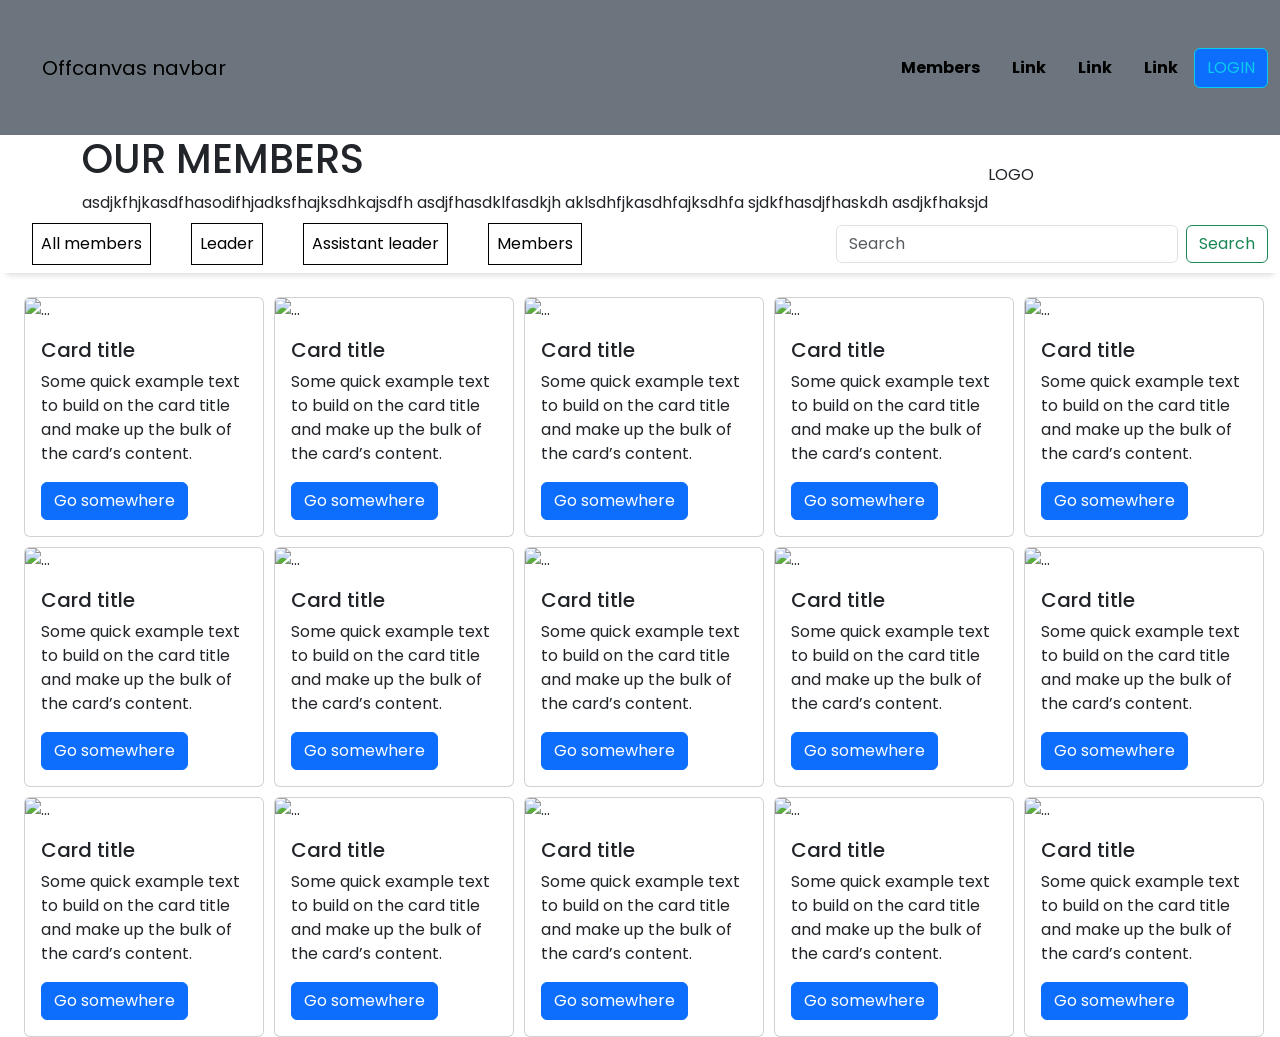
==== members.html @ ac340e98 "Update members.html" ====
<!DOCTYPE html>
<html lang="en">
<head>
    <link href="https://fonts.googleapis.com/css2?family=Poppins:wght@400;500;600;700&display=swap" rel="stylesheet">
    <meta charset="UTF-8">
    <link rel="stylesheet" href="index.css">
    <meta name="viewport" content="width=device-width, initial-scale=1.0">
    <link rel="stylesheet" href="	https://cdn.jsdelivr.net/npm/bootstrap@5.3.8/dist/css/bootstrap.min.css">
    <title>Document</title>
</head>
<body style="font-family :poppins;">
    <div class="header sticky-top"> 
    <nav style="height : 15vh !important;" class="navbar bg-secondary">
  <div class="container-fluid">
    <a style="margin-left:30px;" class="navbar-brand" href="index.html">Offcanvas navbar</a>

    <div class="navs">
          <ul class="nav fw-bold justify-content-center">
              <li class="nav-item">
                <a class="nav-link active" aria-current="page" href="C:\Users\viola\Documents\Bootstrap\members\members.html">Members</a>
              </li>
              <li class="nav-item">
                <a class="nav-link" href="#">Link</a>
              </li>
              <li class="nav-item">
                <a class="nav-link" href="#">Link</a>
              </li>
              <li class="nav-item">
                <a class="nav-link" href="#">Link</a>
              </li>
                <button type="button" class="btn btn-primary btn-outline-info" data-bs-toggle="modal" data-bs-target="#staticBackdrop">
                  LOGIN
                </button>
        </ul>
    </div>
    <button class="navbar-toggler" type="button" data-bs-toggle="offcanvas" data-bs-target="#offcanvasNavbar" aria-controls="offcanvasNavbar" aria-label="Toggle navigation">
      <span class="navbar-toggler-icon"></span>
    </button>
    <div class="offcanvas offcanvas-end" tabindex="-1" id="offcanvasNavbar" aria-labelledby="offcanvasNavbarLabel">
      <div class="offcanvas-header">
        <h5 class="offcanvas-title" id="offcanvasNavbarLabel">Offcanvas</h5>
        <button type="button" class="btn-close" data-bs-dismiss="offcanvas" aria-label="Close"></button>
      </div>
      <div class="offcanvas-body">
        <ul class="navbar-nav justify-content-end flex-grow-1 pe-3">
          <li class="nav-item">
            <a class="nav-link active" aria-current="page" href="#">Home</a>
          </li>
          <li class="nav-item">
            <a class="nav-link" href="#">Link</a>
          </li>
          <li class="nav-item dropdown">
            <a class="nav-link dropdown-toggle" href="#" role="button" data-bs-toggle="dropdown" aria-expanded="false">
              Dropdown
            </a>
            <ul class="dropdown-menu">
              <li><a class="dropdown-item" href="#">Action</a></li>
              <li><a class="dropdown-item" href="#">Another action</a></li>
              <li>
                <hr class="dropdown-divider">
              </li>
              <li><a class="dropdown-item" href="#">Something else here</a></li>
            </ul>
          </li>
        </ul>
        <form class="d-flex mt-3" role="search">
          <input class="form-control me-2" type="search" placeholder="Search" aria-label="Search"/>
          <button class="btn btn-outline-success" type="submit">Search</button>
        </form>
      </div>
    </div>
  </div>
</nav>
</div>
<!-- Modal -->
<div class="modal fade" id="staticBackdrop" data-bs-backdrop="static" data-bs-keyboard="false" tabindex="-1" aria-labelledby="staticBackdropLabel" aria-hidden="true">
  <div class="modal-dialog">
    <div class="modal-content">
      <div class="container">
        <h1 class="text-center p-5">LOGIN</h1>
      </div>
      <div class="modal-body">
             <div class="container g-5">
             <div class="form-floating mb-3">
              <input type="email" class="form-control" id="floatingInput" placeholder="name@example.com">
              <label for="floatingInput">Email address</label>
            </div>
                      <div class="form-floating">
              <input type="password" class="form-control" id="floatingPassword" placeholder="Password">
              <label for="floatingPassword">Password</label>
            </div>
        </div>
       
        
      </div>
      <div class="modal-footer">
        <button type="button" class="btn btn-secondary" data-bs-dismiss="modal">Cancel</button>

        <a href="frema.html">
          <button type="button" class="btn btn-primary">LOGIN</button>
        </a>
        
      </div>
    </div>
  </div>
</div>

<div class="container bg-white">
    <div class="d-flex">
        <div class="">
         <div class="member-title">
            <h1>OUR MEMBERS</h1>
         </div>
    <div class="title-description">
        asdjkfhjkasdfhasodifhjadksfhajksdhkajsdfh asdjfhasdklfasdkjh aklsdhfjkasdhfajksdhfa sjdkfhasdjfhaskdh asdjkfhaksjd
    </div>
    </div>
    <div class="company-logo d-flex align-items-center justify-content-center" style="width: auto;">
        <div class="">
            LOGO
        </div>
    </div>
    </div>
    
</div>
<nav class="navbar navbar-expand-lg sticky-top bg-white mb-4 bottom-shadow-minimal" style="top: 15vh;">
  <div class="container-fluid">
    <div class="collapse navbar-collapse" id="navbarSupportedContent">
      <ul class="navbar-nav me-auto mb-2 mb-lg-0">
        <li class="nav-item nav-link-margin">
          <a class="nav-link active member-a-style" aria-current="page" href="#">All members</a>
        </li>
        <li class="nav-item nav-link-margin">
          <a class="nav-link member-a-style" href="#">Leader</a>
        </li>
        <li class="nav-item nav-link-margin">
          <a class="nav-link member-a-style" href="#">Assistant leader</a>
        </li>
        <li class="nav-item nav-link-margin">
          <a class="nav-link member-a-style" href="">Members</a>
        </li>
      </ul>
      <form class="d-flex" role="search">
        <input class="form-control me-2" type="search" placeholder="Search" aria-label="Search"/>
        <button class="btn btn-outline-success" type="submit">Search</button>
      </form>
    </div>
  </div>
</nav>
<div class="container-fluid d-flex justify-content-center align-items-center" >
    <div class="container-fluid d-grid members-card">
    <div class="card" style="width: 15rem;">
        <img src="..." class="card-img-top" alt="...">
            <div class="card-body">
                <h5 class="card-title">Card title</h5>
                <p class="card-text">Some quick example text to build on the card title and make up the bulk of the card’s content.</p>
                <a href="#" class="btn btn-primary">Go somewhere</a>
            </div>
    </div><!--card1-->
    <div class="card" style="width: 15rem;">
        <img src="..." class="card-img-top" alt="...">
            <div class="card-body">
                <h5 class="card-title">Card title</h5>
                <p class="card-text">Some quick example text to build on the card title and make up the bulk of the card’s content.</p>
                <a href="#" class="btn btn-primary">Go somewhere</a>
            </div>
    </div><!--card2-->
    <div class="card" style="width: 15rem;">
        <img src="..." class="card-img-top" alt="...">
            <div class="card-body">
                <h5 class="card-title">Card title</h5>
                <p class="card-text">Some quick example text to build on the card title and make up the bulk of the card’s content.</p>
                <a href="#" class="btn btn-primary">Go somewhere</a>
            </div>
    </div><!--card3-->
    <div class="card" style="width: 15rem;">
        <img src="..." class="card-img-top" alt="...">
            <div class="card-body">
                <h5 class="card-title">Card title</h5>
                <p class="card-text">Some quick example text to build on the card title and make up the bulk of the card’s content.</p>
                <a href="#" class="btn btn-primary">Go somewhere</a>
            </div>
    </div><!--card4-->
    <div class="card" style="width: 15rem;">
        <img src="..." class="card-img-top" alt="...">
            <div class="card-body">
                <h5 class="card-title">Card title</h5>
                <p class="card-text">Some quick example text to build on the card title and make up the bulk of the card’s content.</p>
                <a href="#" class="btn btn-primary">Go somewhere</a>
            </div>
    </div><!--card5-->
    <div class="card" style="width: 15rem;">
        <img src="..." class="card-img-top" alt="...">
            <div class="card-body">
                <h5 class="card-title">Card title</h5>
                <p class="card-text">Some quick example text to build on the card title and make up the bulk of the card’s content.</p>
                <a href="#" class="btn btn-primary">Go somewhere</a>
            </div>
    </div><!--card-->
    <div class="card" style="width: 15rem;">
        <img src="..." class="card-img-top" alt="...">
            <div class="card-body">
                <h5 class="card-title">Card title</h5>
                <p class="card-text">Some quick example text to build on the card title and make up the bulk of the card’s content.</p>
                <a href="#" class="btn btn-primary">Go somewhere</a>
            </div>
    </div><!--card-->
    <div class="card" style="width: 15rem;">
        <img src="..." class="card-img-top" alt="...">
            <div class="card-body">
                <h5 class="card-title">Card title</h5>
                <p class="card-text">Some quick example text to build on the card title and make up the bulk of the card’s content.</p>
                <a href="#" class="btn btn-primary">Go somewhere</a>
            </div>
    </div><!--card-->
    <div class="card" style="width: 15rem;">
        <img src="..." class="card-img-top" alt="...">
            <div class="card-body">
                <h5 class="card-title">Card title</h5>
                <p class="card-text">Some quick example text to build on the card title and make up the bulk of the card’s content.</p>
                <a href="#" class="btn btn-primary">Go somewhere</a>
            </div>
    </div><!--card-->
    <div class="card" style="width: 15rem;">
        <img src="..." class="card-img-top" alt="...">
            <div class="card-body">
                <h5 class="card-title">Card title</h5>
                <p class="card-text">Some quick example text to build on the card title and make up the bulk of the card’s content.</p>
                <a href="#" class="btn btn-primary">Go somewhere</a>
            </div>
    </div><!--card-->
    <div class="card" style="width: 15rem;">
        <img src="..." class="card-img-top" alt="...">
            <div class="card-body">
                <h5 class="card-title">Card title</h5>
                <p class="card-text">Some quick example text to build on the card title and make up the bulk of the card’s content.</p>
                <a href="#" class="btn btn-primary">Go somewhere</a>
            </div>
    </div><!--card1-->
    <div class="card" style="width: 15rem;">
        <img src="..." class="card-img-top" alt="...">
            <div class="card-body">
                <h5 class="card-title">Card title</h5>
                <p class="card-text">Some quick example text to build on the card title and make up the bulk of the card’s content.</p>
                <a href="#" class="btn btn-primary">Go somewhere</a>
            </div>
    </div><!--card2-->
    <div class="card" style="width: 15rem;">
        <img src="..." class="card-img-top" alt="...">
            <div class="card-body">
                <h5 class="card-title">Card title</h5>
                <p class="card-text">Some quick example text to build on the card title and make up the bulk of the card’s content.</p>
                <a href="#" class="btn btn-primary">Go somewhere</a>
            </div>
    </div><!--card3-->
    <div class="card" style="width: 15rem;">
        <img src="..." class="card-img-top" alt="...">
            <div class="card-body">
                <h5 class="card-title">Card title</h5>
                <p class="card-text">Some quick example text to build on the card title and make up the bulk of the card’s content.</p>
                <a href="#" class="btn btn-primary">Go somewhere</a>
            </div>
    </div><!--card4-->
    <div class="card" style="width: 15rem;">
        <img src="..." class="card-img-top" alt="...">
            <div class="card-body">
                <h5 class="card-title">Card title</h5>
                <p class="card-text">Some quick example text to build on the card title and make up the bulk of the card’s content.</p>
                <a href="#" class="btn btn-primary">Go somewhere</a>
            </div>
    </div><!--card5-->
    </div>
</div>
</body>
<footer>
  
</footer>
<script src="https://cdn.jsdelivr.net/npm/bootstrap@5.3.8/dist/js/bootstrap.bundle.min.js"></script>
</html>
---- index.css ----
body{
    background-color: black;
}
h1{
    margin: 0;
    padding: 0;
}
.bottom-shadow-minimal {
  /* X-offset | Y-offset | Blur | Spread | Color */
  box-shadow: 0 8px 6px -6px rgba(0, 0, 0, 0.15);
}
.member-a-style{
    border: 1px solid black !important;
}
.whatreport{
    display: flex;
    align-items: center;
    justify-content: center;
    flex-direction: column;
}
.nav-link-margin{
    margin-left: 20px;
    margin-right: 20px;
}
.grid-template-4{
    grid-template-columns: repeat(4,auto);
    gap: 20px;
}
.nav-link{
    color: black !important;
}
.navbar-toggler{
    display: none;
}
.members-card{
    grid-template-columns: repeat(5,auto);
    gap: 10px;
}
@media(max-width:768px){
    .grid-template-4{
        grid-template-columns: repeat(2,auto);
    }
    .card-section{

    }
    .navbar-toggler{
        display: block;
    }
    .navs{
        display: none;
    }
}
@media(max-width:400px){
     .grid-template-4{
        grid-template-columns: repeat(1,auto);
    }
}
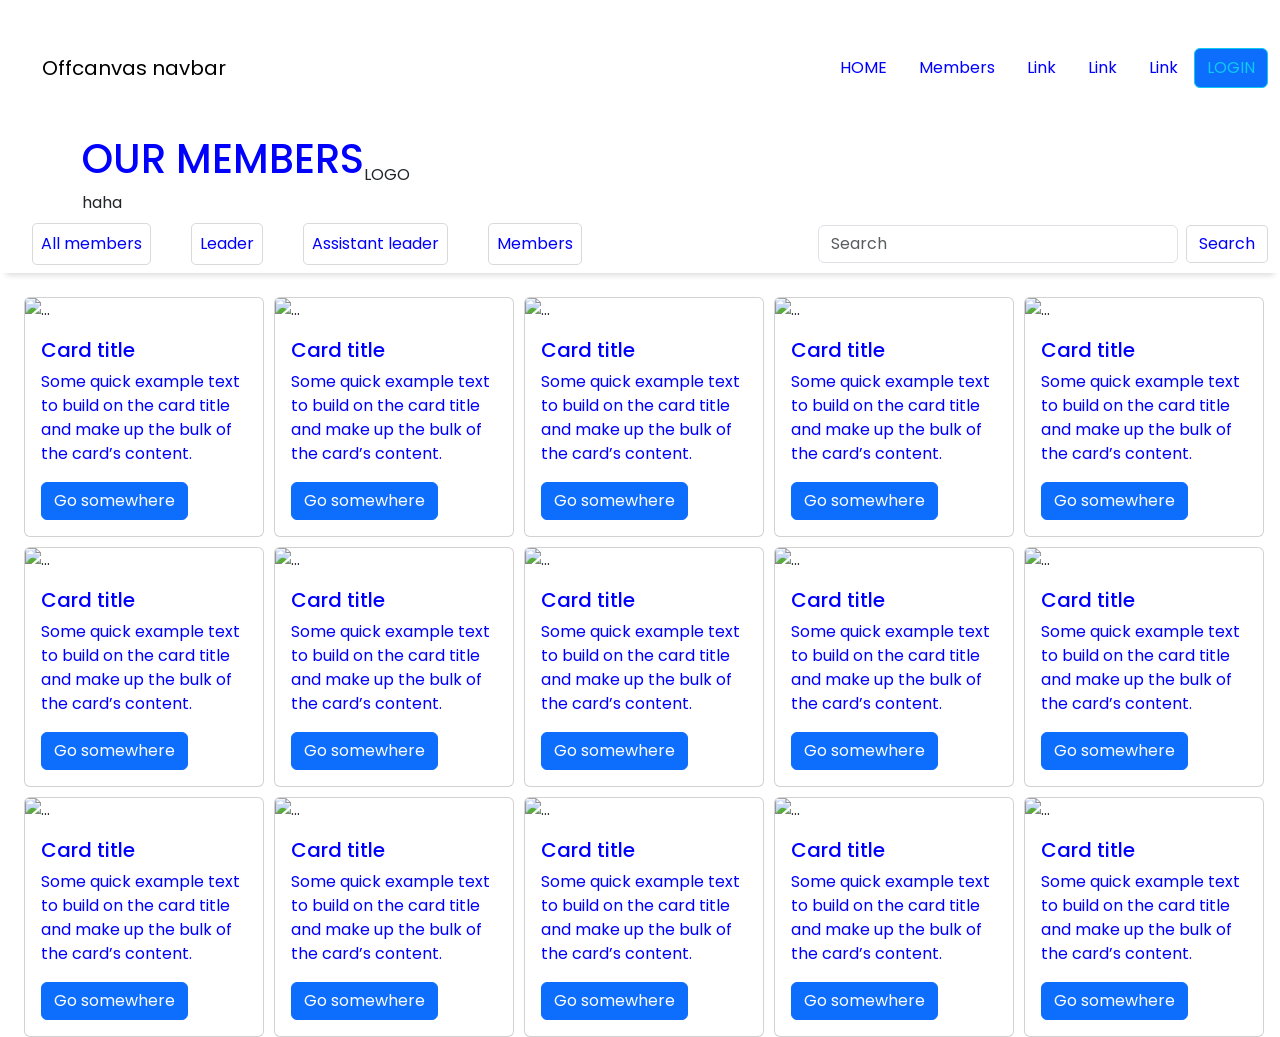
==== commit 2ea35ce1: "Add files via upload" ====
--- a/members.html
+++ b/members.html
@@ -10,12 +10,15 @@
 </head>
 <body style="font-family :poppins;">
     <div class="header sticky-top"> 
-    <nav style="height : 15vh !important;" class="navbar bg-secondary">
+    <nav style="height : 15vh !important;" class="navbar bg-white">
   <div class="container-fluid">
     <a style="margin-left:30px;" class="navbar-brand" href="index.html">Offcanvas navbar</a>
 
     <div class="navs">
-          <ul class="nav fw-bold justify-content-center">
+          <ul class="nav justify-content-center">
+            <li class="nav-item">
+                <a class="nav-link active-color" href="index.html">HOME</a>
+              </li>
               <li class="nav-item">
                 <a class="nav-link active" aria-current="page" href="C:\Users\viola\Documents\Bootstrap\members\members.html">Members</a>
               </li>
@@ -112,7 +115,7 @@
             <h1>OUR MEMBERS</h1>
          </div>
     <div class="title-description">
-        asdjkfhjkasdfhasodifhjadksfhajksdhkajsdfh asdjfhasdklfasdkjh aklsdhfjkasdhfajksdhfa sjdkfhasdjfhaskdh asdjkfhaksjd
+        haha
     </div>
     </div>
     <div class="company-logo d-flex align-items-center justify-content-center" style="width: auto;">
@@ -128,10 +131,10 @@
     <div class="collapse navbar-collapse" id="navbarSupportedContent">
       <ul class="navbar-nav me-auto mb-2 mb-lg-0">
         <li class="nav-item nav-link-margin">
-          <a class="nav-link active member-a-style" aria-current="page" href="#">All members</a>
-        </li>
-        <li class="nav-item nav-link-margin">
-          <a class="nav-link member-a-style" href="#">Leader</a>
+          <a class="nav-link active member-a-style activator" aria-current="page" href="#">All members</a>
+        </li>
+        <li class="nav-item nav-link-margin">
+          <a class="nav-link member-a-style activator" href="#">Leader</a>
         </li>
         <li class="nav-item nav-link-margin">
           <a class="nav-link member-a-style" href="#">Assistant leader</a>
@@ -142,7 +145,7 @@
       </ul>
       <form class="d-flex" role="search">
         <input class="form-control me-2" type="search" placeholder="Search" aria-label="Search"/>
-        <button class="btn btn-outline-success" type="submit">Search</button>
+        <button class="button-style" type="submit">Search</button>
       </form>
     </div>
   </div>
@@ -276,4 +279,4 @@
   
 </footer>
 <script src="https://cdn.jsdelivr.net/npm/bootstrap@5.3.8/dist/js/bootstrap.bundle.min.js"></script>
-</html>
+</html>
--- a/index.css
+++ b/index.css
@@ -5,12 +5,34 @@
     margin: 0;
     padding: 0;
 }
+.color-blue{
+    color:blue !important;
+}
+h1,p,h5{
+    color: blue !important;
+
+}
+.button-style{
+    width: 100px;
+    overflow: hidden;
+    border-radius: 5px;
+    color: blue ;
+    border: solid 1px rgba(0, 0, 0, 0.15) ;
+    background-color: white ;
+}
+.button-style:active{
+    border-radius: 5px;
+    color: white ;
+    border: 1px rgba(0, 0, 0, 0.15) ;
+    background-color: blue ;
+}
 .bottom-shadow-minimal {
   /* X-offset | Y-offset | Blur | Spread | Color */
   box-shadow: 0 8px 6px -6px rgba(0, 0, 0, 0.15);
 }
 .member-a-style{
-    border: 1px solid black !important;
+    border-radius: 5px;
+    border: 1px solid rgba(0, 0, 0, 0.15)!important;
 }
 .whatreport{
     display: flex;
@@ -27,7 +49,7 @@
     gap: 20px;
 }
 .nav-link{
-    color: black !important;
+    color: blue !important;
 }
 .navbar-toggler{
     display: none;
@@ -35,6 +57,10 @@
 .members-card{
     grid-template-columns: repeat(5,auto);
     gap: 10px;
+}
+.activator:active{
+    background-color: blue;
+    color: white;
 }
 @media(max-width:768px){
     .grid-template-4{
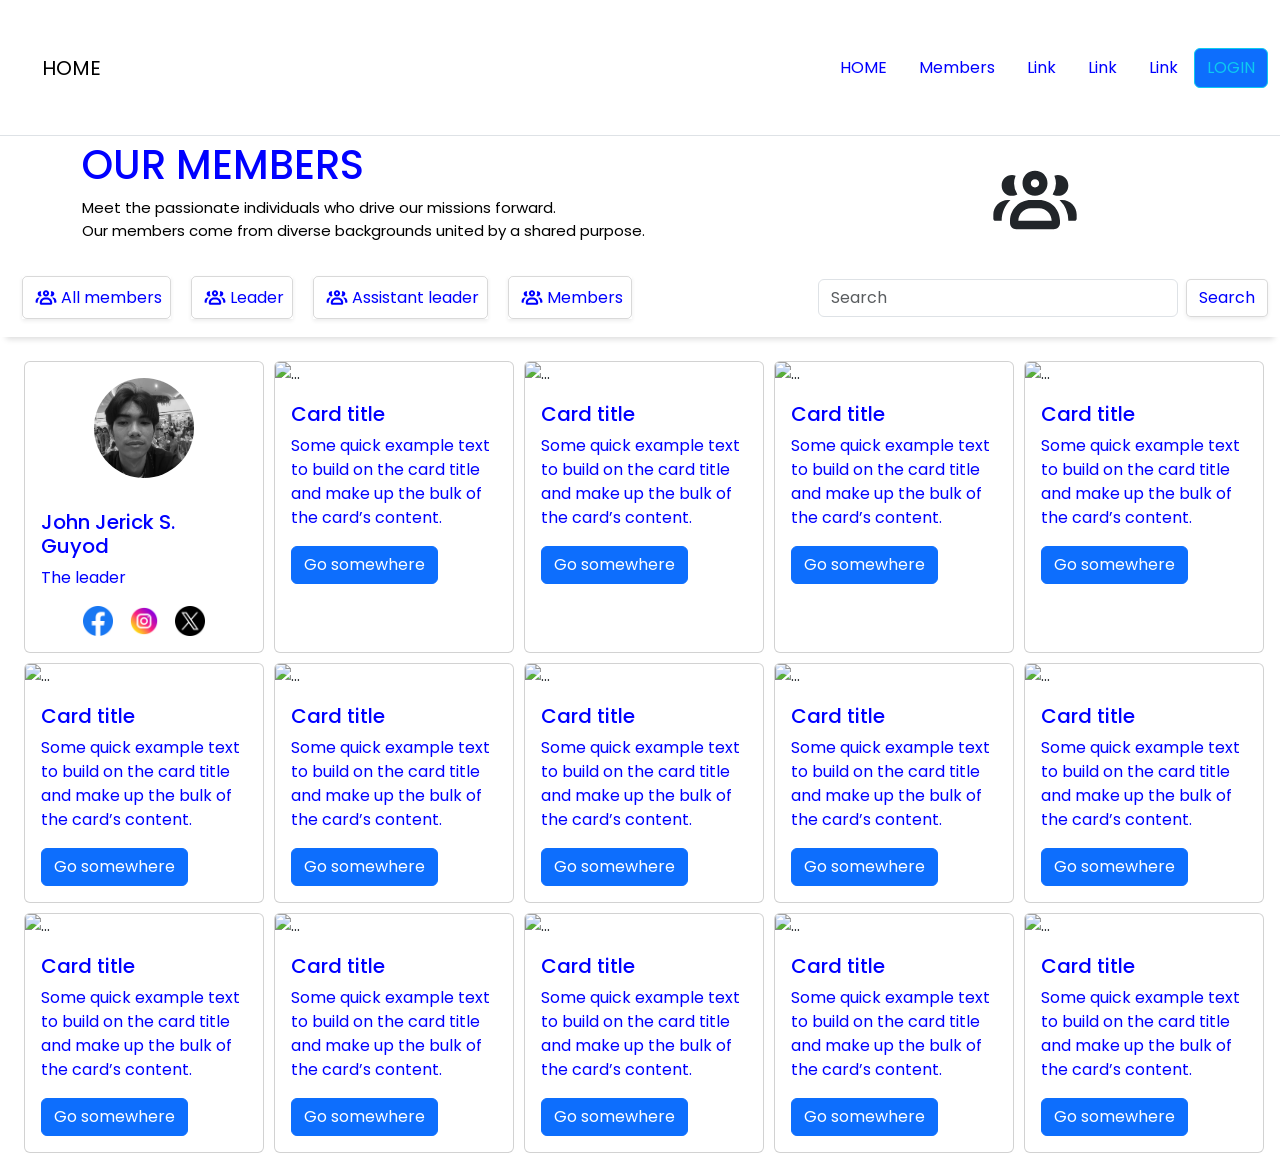
==== commit ffd53c56: "Add files via upload" ====
--- a/members.html
+++ b/members.html
@@ -9,11 +9,10 @@
     <title>Document</title>
 </head>
 <body style="font-family :poppins;">
-    <div class="header sticky-top"> 
+    <div class="header sticky-top border-bottom"> 
     <nav style="height : 15vh !important;" class="navbar bg-white">
   <div class="container-fluid">
-    <a style="margin-left:30px;" class="navbar-brand" href="index.html">Offcanvas navbar</a>
-
+    <a style="margin-left:30px;" class="navbar-brand" href="index.html">HOME</a>
     <div class="navs">
           <ul class="nav justify-content-center">
             <li class="nav-item">
@@ -109,18 +108,22 @@
 </div>
 
 <div class="container bg-white">
-    <div class="d-flex">
+    <div class="d-grid member-grid-logo-title">
         <div class="">
          <div class="member-title">
             <h1>OUR MEMBERS</h1>
          </div>
     <div class="title-description">
-        haha
+        <p style="color: black !important; font-size:15px; ">Meet the passionate individuals who drive our missions forward. <br>Our members come from diverse backgrounds united by a shared purpose.</p>
     </div>
     </div>
     <div class="company-logo d-flex align-items-center justify-content-center" style="width: auto;">
         <div class="">
-            LOGO
+            <svg  xmlns="http://www.w3.org/2000/svg" width="100" height="100"  
+                fill="currentColor" viewBox="0 0 24 24" >
+                <!--Boxicons v3.0.8 https://boxicons.com | License  https://docs.boxicons.com/free-->
+                <path d="M12 11c1.71 0 3-1.29 3-3s-1.29-3-3-3-3 1.29-3 3 1.29 3 3 3m0-4c.6 0 1 .4 1 1s-.4 1-1 1-1-.4-1-1 .4-1 1-1m1 5h-2c-2.76 0-5 2.24-5 5v.5c0 .83.67 1.5 1.5 1.5h9c.83 0 1.5-.67 1.5-1.5V17c0-2.76-2.24-5-5-5m-5 5c0-1.65 1.35-3 3-3h2c1.65 0 3 1.35 3 3zm-1.5-6c.47 0 .9-.12 1.27-.33a5.03 5.03 0 0 1-.42-4.52C7.09 6.06 6.8 6 6.5 6 5.06 6 4 7.06 4 8.5S5.06 11 6.5 11m-.39 1H5.5C3.57 12 2 13.57 2 15.5v1c0 .28.22.5.5.5H4c0-1.96.81-3.73 2.11-5m11.39-1c1.44 0 2.5-1.06 2.5-2.5S18.94 6 17.5 6c-.31 0-.59.06-.85.15a5.03 5.03 0 0 1-.42 4.52c.37.21.79.33 1.27.33m1 1h-.61A6.97 6.97 0 0 1 20 17h1.5c.28 0 .5-.22.5-.5v-1c0-1.93-1.57-3.5-3.5-3.5"></path>
+            </svg>
         </div>
     </div>
     </div>
@@ -130,34 +133,65 @@
   <div class="container-fluid">
     <div class="collapse navbar-collapse" id="navbarSupportedContent">
       <ul class="navbar-nav me-auto mb-2 mb-lg-0">
-        <li class="nav-item nav-link-margin">
-          <a class="nav-link active member-a-style activator" aria-current="page" href="#">All members</a>
+        <li class="nav-item nav-link-margin shadow-sm">
+          <a class="nav-link active member-a-style activator d-flex justify-content-center align-items-center" aria-current="page" href="#">
+            <svg  xmlns="http://www.w3.org/2000/svg" width="30" height="25"  
+                fill="currentColor" viewBox="0 0 24 24" >
+                <!--Boxicons v3.0.8 https://boxicons.com | License  https://docs.boxicons.com/free-->
+                <path d="M12 11c1.71 0 3-1.29 3-3s-1.29-3-3-3-3 1.29-3 3 1.29 3 3 3m0-4c.6 0 1 .4 1 1s-.4 1-1 1-1-.4-1-1 .4-1 1-1m1 5h-2c-2.76 0-5 2.24-5 5v.5c0 .83.67 1.5 1.5 1.5h9c.83 0 1.5-.67 1.5-1.5V17c0-2.76-2.24-5-5-5m-5 5c0-1.65 1.35-3 3-3h2c1.65 0 3 1.35 3 3zm-1.5-6c.47 0 .9-.12 1.27-.33a5.03 5.03 0 0 1-.42-4.52C7.09 6.06 6.8 6 6.5 6 5.06 6 4 7.06 4 8.5S5.06 11 6.5 11m-.39 1H5.5C3.57 12 2 13.57 2 15.5v1c0 .28.22.5.5.5H4c0-1.96.81-3.73 2.11-5m11.39-1c1.44 0 2.5-1.06 2.5-2.5S18.94 6 17.5 6c-.31 0-.59.06-.85.15a5.03 5.03 0 0 1-.42 4.52c.37.21.79.33 1.27.33m1 1h-.61A6.97 6.97 0 0 1 20 17h1.5c.28 0 .5-.22.5-.5v-1c0-1.93-1.57-3.5-3.5-3.5"></path>
+            </svg>All members</a>
         </li>
-        <li class="nav-item nav-link-margin">
-          <a class="nav-link member-a-style activator" href="#">Leader</a>
+        <li class="nav-item nav-link-margin shadow-sm ">
+          <a class="nav-link member-a-style activator d-flex justify-content-center align-items-center" href="#">
+            <svg  xmlns="http://www.w3.org/2000/svg" width="30" height="25"  
+                fill="currentColor" viewBox="0 0 24 24" >
+                <!--Boxicons v3.0.8 https://boxicons.com | License  https://docs.boxicons.com/free-->
+                <path d="M12 11c1.71 0 3-1.29 3-3s-1.29-3-3-3-3 1.29-3 3 1.29 3 3 3m0-4c.6 0 1 .4 1 1s-.4 1-1 1-1-.4-1-1 .4-1 1-1m1 5h-2c-2.76 0-5 2.24-5 5v.5c0 .83.67 1.5 1.5 1.5h9c.83 0 1.5-.67 1.5-1.5V17c0-2.76-2.24-5-5-5m-5 5c0-1.65 1.35-3 3-3h2c1.65 0 3 1.35 3 3zm-1.5-6c.47 0 .9-.12 1.27-.33a5.03 5.03 0 0 1-.42-4.52C7.09 6.06 6.8 6 6.5 6 5.06 6 4 7.06 4 8.5S5.06 11 6.5 11m-.39 1H5.5C3.57 12 2 13.57 2 15.5v1c0 .28.22.5.5.5H4c0-1.96.81-3.73 2.11-5m11.39-1c1.44 0 2.5-1.06 2.5-2.5S18.94 6 17.5 6c-.31 0-.59.06-.85.15a5.03 5.03 0 0 1-.42 4.52c.37.21.79.33 1.27.33m1 1h-.61A6.97 6.97 0 0 1 20 17h1.5c.28 0 .5-.22.5-.5v-1c0-1.93-1.57-3.5-3.5-3.5"></path>
+            </svg>Leader</a>
         </li>
-        <li class="nav-item nav-link-margin">
-          <a class="nav-link member-a-style" href="#">Assistant leader</a>
+        <li class="nav-item nav-link-margin shadow-sm">
+          <a class="nav-link member-a-style d-flex justify-content-center align-items-center" href="#">
+            <svg  xmlns="http://www.w3.org/2000/svg" width="30" height="25"  
+                fill="currentColor" viewBox="0 0 24 24" >
+                <!--Boxicons v3.0.8 https://boxicons.com | License  https://docs.boxicons.com/free-->
+                <path d="M12 11c1.71 0 3-1.29 3-3s-1.29-3-3-3-3 1.29-3 3 1.29 3 3 3m0-4c.6 0 1 .4 1 1s-.4 1-1 1-1-.4-1-1 .4-1 1-1m1 5h-2c-2.76 0-5 2.24-5 5v.5c0 .83.67 1.5 1.5 1.5h9c.83 0 1.5-.67 1.5-1.5V17c0-2.76-2.24-5-5-5m-5 5c0-1.65 1.35-3 3-3h2c1.65 0 3 1.35 3 3zm-1.5-6c.47 0 .9-.12 1.27-.33a5.03 5.03 0 0 1-.42-4.52C7.09 6.06 6.8 6 6.5 6 5.06 6 4 7.06 4 8.5S5.06 11 6.5 11m-.39 1H5.5C3.57 12 2 13.57 2 15.5v1c0 .28.22.5.5.5H4c0-1.96.81-3.73 2.11-5m11.39-1c1.44 0 2.5-1.06 2.5-2.5S18.94 6 17.5 6c-.31 0-.59.06-.85.15a5.03 5.03 0 0 1-.42 4.52c.37.21.79.33 1.27.33m1 1h-.61A6.97 6.97 0 0 1 20 17h1.5c.28 0 .5-.22.5-.5v-1c0-1.93-1.57-3.5-3.5-3.5"></path>
+            </svg>Assistant leader</a>
         </li>
-        <li class="nav-item nav-link-margin">
-          <a class="nav-link member-a-style" href="">Members</a>
+        <li class="nav-item nav-link-margin shadow-sm">
+          <a class="nav-link member-a-style d-flex justify-content-center align-items-center" href="">
+            <svg  xmlns="http://www.w3.org/2000/svg" width="30" height="25"  
+                fill="currentColor" viewBox="0 0 24 24" >
+                <!--Boxicons v3.0.8 https://boxicons.com | License  https://docs.boxicons.com/free-->
+                <path d="M12 11c1.71 0 3-1.29 3-3s-1.29-3-3-3-3 1.29-3 3 1.29 3 3 3m0-4c.6 0 1 .4 1 1s-.4 1-1 1-1-.4-1-1 .4-1 1-1m1 5h-2c-2.76 0-5 2.24-5 5v.5c0 .83.67 1.5 1.5 1.5h9c.83 0 1.5-.67 1.5-1.5V17c0-2.76-2.24-5-5-5m-5 5c0-1.65 1.35-3 3-3h2c1.65 0 3 1.35 3 3zm-1.5-6c.47 0 .9-.12 1.27-.33a5.03 5.03 0 0 1-.42-4.52C7.09 6.06 6.8 6 6.5 6 5.06 6 4 7.06 4 8.5S5.06 11 6.5 11m-.39 1H5.5C3.57 12 2 13.57 2 15.5v1c0 .28.22.5.5.5H4c0-1.96.81-3.73 2.11-5m11.39-1c1.44 0 2.5-1.06 2.5-2.5S18.94 6 17.5 6c-.31 0-.59.06-.85.15a5.03 5.03 0 0 1-.42 4.52c.37.21.79.33 1.27.33m1 1h-.61A6.97 6.97 0 0 1 20 17h1.5c.28 0 .5-.22.5-.5v-1c0-1.93-1.57-3.5-3.5-3.5"></path>
+            </svg>Members</a>
         </li>
       </ul>
       <form class="d-flex" role="search">
         <input class="form-control me-2" type="search" placeholder="Search" aria-label="Search"/>
-        <button class="button-style" type="submit">Search</button>
+        <button class="button-style shadow-sm" type="submit">Search</button>
       </form>
     </div>
   </div>
 </nav>
 <div class="container-fluid d-flex justify-content-center align-items-center" >
     <div class="container-fluid d-grid members-card">
-    <div class="card" style="width: 15rem;">
-        <img src="..." class="card-img-top" alt="...">
-            <div class="card-body">
-                <h5 class="card-title">Card title</h5>
-                <p class="card-text">Some quick example text to build on the card title and make up the bulk of the card’s content.</p>
-                <a href="#" class="btn btn-primary">Go somewhere</a>
+    <div class="card d-flex justify-content-center align-items-center" style="width: 15rem;">
+        <img src="testpic1.jpg" class="rounded-circle m-3" alt="img" height="100" width="100">
+            <div class="card-body">
+                <h5 class="card-title">John Jerick S. Guyod</h5>
+                <p class="card-text">The leader</p>
+                <div class="container d-flex justify-content-center align-items gap-3">
+                  <a href="">
+                    <img src="facebook.png" alt="" width="30" height="30">
+                  </a>
+                  <a href="">
+                    <img src="instagram.png" alt=""width="30" height="30">
+                  </a>
+                  <a href="">
+                    <img src="twitter.png" alt=""width="30" height="30" >
+                  </a>
+                  
+                </div>
             </div>
     </div><!--card1-->
     <div class="card" style="width: 15rem;">
--- a/index.css
+++ b/index.css
@@ -1,16 +1,19 @@
 body{
     background-color: black;
 }
-h1{
+h1,h2,h3,h4,h5{
     margin: 0;
     padding: 0;
 }
 .color-blue{
     color:blue !important;
 }
+.header{
+    margin-bottom:5px;
+    b
+}
 h1,p,h5{
-    color: blue !important;
-
+    color:blue !important;
 }
 .button-style{
     width: 100px;
@@ -41,12 +44,14 @@
     flex-direction: column;
 }
 .nav-link-margin{
-    margin-left: 20px;
-    margin-right: 20px;
+    margin: 10px;
 }
 .grid-template-4{
     grid-template-columns: repeat(4,auto);
     gap: 20px;
+}
+.member-grid-logo-title{
+    grid-template-columns: repeat(2,auto);
 }
 .nav-link{
     color: blue !important;
@@ -62,12 +67,15 @@
     background-color: blue;
     color: white;
 }
+.home-report-grid{
+    grid-template-columns: repeat(3,auto);
+}
 @media(max-width:768px){
+    .home-report-grid{
+    grid-template-columns: repeat(1,auto);
+}
     .grid-template-4{
-        grid-template-columns: repeat(2,auto);
-    }
-    .card-section{
-
+        grid-template-columns: repeat(1,auto);
     }
     .navbar-toggler{
         display: block;
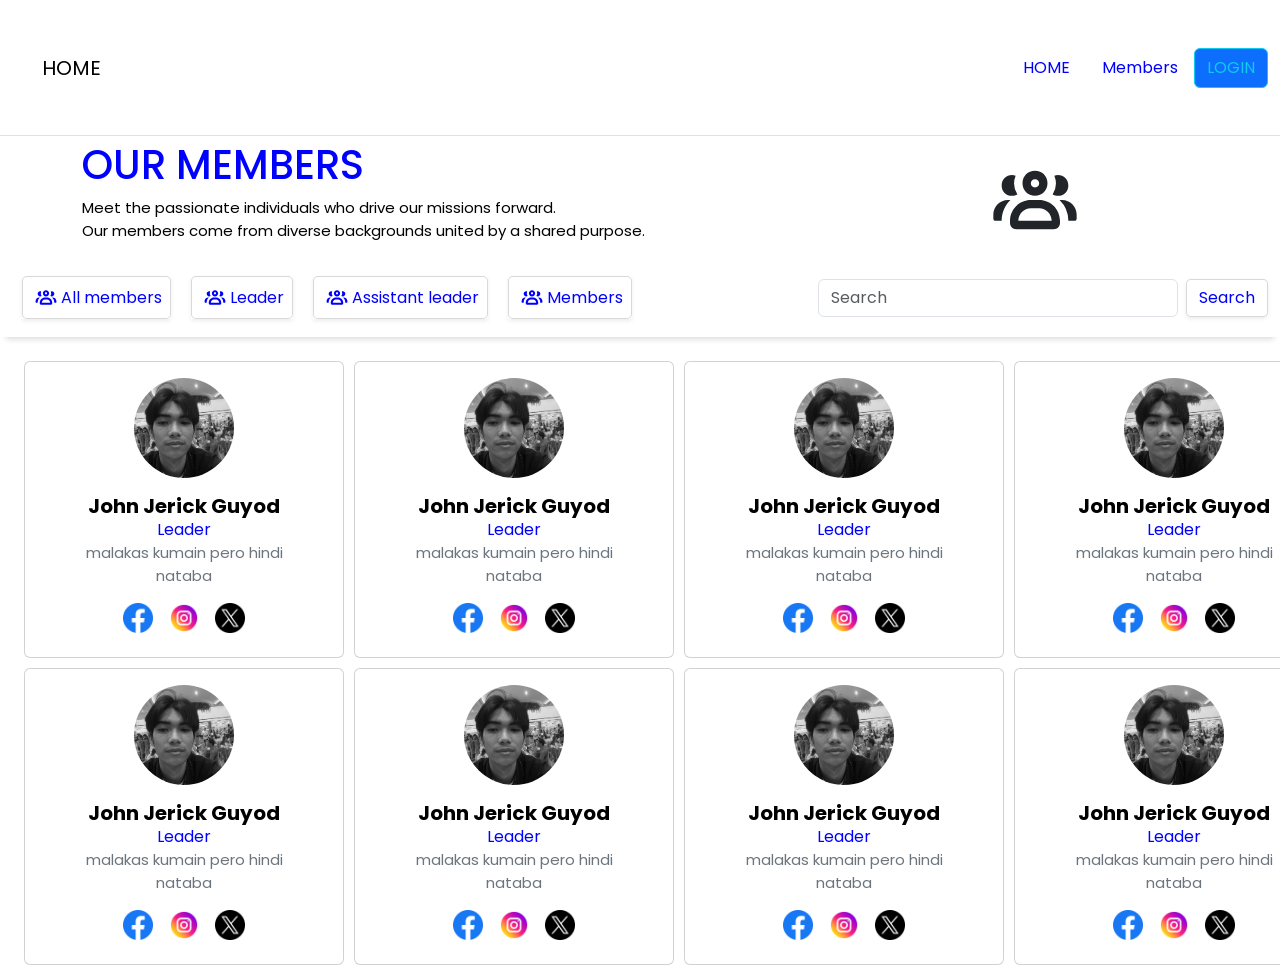
==== commit 747bbeee: "Add files via upload" ====
--- a/members.html
+++ b/members.html
@@ -19,37 +19,28 @@
                 <a class="nav-link active-color" href="index.html">HOME</a>
               </li>
               <li class="nav-item">
-                <a class="nav-link active" aria-current="page" href="C:\Users\viola\Documents\Bootstrap\members\members.html">Members</a>
-              </li>
-              <li class="nav-item">
-                <a class="nav-link" href="#">Link</a>
-              </li>
-              <li class="nav-item">
-                <a class="nav-link" href="#">Link</a>
-              </li>
-              <li class="nav-item">
-                <a class="nav-link" href="#">Link</a>
+                <a class="nav-link active" aria-current="page" href="members.html">Members</a>
               </li>
                 <button type="button" class="btn btn-primary btn-outline-info" data-bs-toggle="modal" data-bs-target="#staticBackdrop">
                   LOGIN
                 </button>
         </ul>
     </div>
-    <button class="navbar-toggler" type="button" data-bs-toggle="offcanvas" data-bs-target="#offcanvasNavbar" aria-controls="offcanvasNavbar" aria-label="Toggle navigation">
+    <button class="navbar-toggler navbar-toggler-header" type="button" data-bs-toggle="offcanvas" data-bs-target="#offcanvasNavbar" aria-controls="offcanvasNavbar" aria-label="Toggle navigation">
       <span class="navbar-toggler-icon"></span>
     </button>
-    <div class="offcanvas offcanvas-end" tabindex="-1" id="offcanvasNavbar" aria-labelledby="offcanvasNavbarLabel">
+    <div class="offcanvas offcanvas-end" tabindex="-1" id="offcanvasNavbar" aria-labelledby="offcanvasNavbarLabel" style="z-index: 2001;">
       <div class="offcanvas-header">
-        <h5 class="offcanvas-title" id="offcanvasNavbarLabel">Offcanvas</h5>
+        <h5 class="offcanvas-title" id="offcanvasNavbarLabel">MENU</h5>
         <button type="button" class="btn-close" data-bs-dismiss="offcanvas" aria-label="Close"></button>
       </div>
       <div class="offcanvas-body">
         <ul class="navbar-nav justify-content-end flex-grow-1 pe-3">
           <li class="nav-item">
-            <a class="nav-link active" aria-current="page" href="#">Home</a>
+            <a class="nav-link active" aria-current="page" href="index.html">Home</a>
           </li>
           <li class="nav-item">
-            <a class="nav-link" href="#">Link</a>
+            <a class="nav-link" href="members.html">Members</a>
           </li>
           <li class="nav-item dropdown">
             <a class="nav-link dropdown-toggle" href="#" role="button" data-bs-toggle="dropdown" aria-expanded="false">
@@ -129,9 +120,9 @@
     </div>
     
 </div>
-<nav class="navbar navbar-expand-lg sticky-top bg-white mb-4 bottom-shadow-minimal" style="top: 15vh;">
+<nav class="navbar navbar-expand-lg sticky-top bg-white mb-4 bottom-shadow-minimal" style="top: 15vh; z-index: 100 !important;">
   <div class="container-fluid">
-    <div class="collapse navbar-collapse" id="navbarSupportedContent">
+    <div class="navbar-collapse">
       <ul class="navbar-nav me-auto mb-2 mb-lg-0">
         <li class="nav-item nav-link-margin shadow-sm">
           <a class="nav-link active member-a-style activator d-flex justify-content-center align-items-center" aria-current="page" href="#">
@@ -150,7 +141,7 @@
             </svg>Leader</a>
         </li>
         <li class="nav-item nav-link-margin shadow-sm">
-          <a class="nav-link member-a-style d-flex justify-content-center align-items-center" href="#">
+          <a class="nav-link member-a-style d-flex justify-content-center align-items-center activator" href="#">
             <svg  xmlns="http://www.w3.org/2000/svg" width="30" height="25"  
                 fill="currentColor" viewBox="0 0 24 24" >
                 <!--Boxicons v3.0.8 https://boxicons.com | License  https://docs.boxicons.com/free-->
@@ -158,7 +149,7 @@
             </svg>Assistant leader</a>
         </li>
         <li class="nav-item nav-link-margin shadow-sm">
-          <a class="nav-link member-a-style d-flex justify-content-center align-items-center" href="">
+          <a class="activator nav-link member-a-style d-flex justify-content-center align-items-center" href="">
             <svg  xmlns="http://www.w3.org/2000/svg" width="30" height="25"  
                 fill="currentColor" viewBox="0 0 24 24" >
                 <!--Boxicons v3.0.8 https://boxicons.com | License  https://docs.boxicons.com/free-->
@@ -175,137 +166,175 @@
 </nav>
 <div class="container-fluid d-flex justify-content-center align-items-center" >
     <div class="container-fluid d-grid members-card">
-    <div class="card d-flex justify-content-center align-items-center" style="width: 15rem;">
-        <img src="testpic1.jpg" class="rounded-circle m-3" alt="img" height="100" width="100">
-            <div class="card-body">
-                <h5 class="card-title">John Jerick S. Guyod</h5>
-                <p class="card-text">The leader</p>
-                <div class="container d-flex justify-content-center align-items gap-3">
-                  <a href="">
-                    <img src="facebook.png" alt="" width="30" height="30">
-                  </a>
-                  <a href="">
-                    <img src="instagram.png" alt=""width="30" height="30">
-                  </a>
-                  <a href="">
-                    <img src="twitter.png" alt=""width="30" height="30" >
-                  </a>
-                  
-                </div>
-            </div>
-    </div><!--card1-->
-    <div class="card" style="width: 15rem;">
-        <img src="..." class="card-img-top" alt="...">
-            <div class="card-body">
-                <h5 class="card-title">Card title</h5>
-                <p class="card-text">Some quick example text to build on the card title and make up the bulk of the card’s content.</p>
-                <a href="#" class="btn btn-primary">Go somewhere</a>
-            </div>
-    </div><!--card2-->
-    <div class="card" style="width: 15rem;">
-        <img src="..." class="card-img-top" alt="...">
-            <div class="card-body">
-                <h5 class="card-title">Card title</h5>
-                <p class="card-text">Some quick example text to build on the card title and make up the bulk of the card’s content.</p>
-                <a href="#" class="btn btn-primary">Go somewhere</a>
-            </div>
-    </div><!--card3-->
-    <div class="card" style="width: 15rem;">
-        <img src="..." class="card-img-top" alt="...">
-            <div class="card-body">
-                <h5 class="card-title">Card title</h5>
-                <p class="card-text">Some quick example text to build on the card title and make up the bulk of the card’s content.</p>
-                <a href="#" class="btn btn-primary">Go somewhere</a>
-            </div>
-    </div><!--card4-->
-    <div class="card" style="width: 15rem;">
-        <img src="..." class="card-img-top" alt="...">
-            <div class="card-body">
-                <h5 class="card-title">Card title</h5>
-                <p class="card-text">Some quick example text to build on the card title and make up the bulk of the card’s content.</p>
-                <a href="#" class="btn btn-primary">Go somewhere</a>
-            </div>
-    </div><!--card5-->
-    <div class="card" style="width: 15rem;">
-        <img src="..." class="card-img-top" alt="...">
-            <div class="card-body">
-                <h5 class="card-title">Card title</h5>
-                <p class="card-text">Some quick example text to build on the card title and make up the bulk of the card’s content.</p>
-                <a href="#" class="btn btn-primary">Go somewhere</a>
-            </div>
-    </div><!--card-->
-    <div class="card" style="width: 15rem;">
-        <img src="..." class="card-img-top" alt="...">
-            <div class="card-body">
-                <h5 class="card-title">Card title</h5>
-                <p class="card-text">Some quick example text to build on the card title and make up the bulk of the card’s content.</p>
-                <a href="#" class="btn btn-primary">Go somewhere</a>
-            </div>
-    </div><!--card-->
-    <div class="card" style="width: 15rem;">
-        <img src="..." class="card-img-top" alt="...">
-            <div class="card-body">
-                <h5 class="card-title">Card title</h5>
-                <p class="card-text">Some quick example text to build on the card title and make up the bulk of the card’s content.</p>
-                <a href="#" class="btn btn-primary">Go somewhere</a>
-            </div>
-    </div><!--card-->
-    <div class="card" style="width: 15rem;">
-        <img src="..." class="card-img-top" alt="...">
-            <div class="card-body">
-                <h5 class="card-title">Card title</h5>
-                <p class="card-text">Some quick example text to build on the card title and make up the bulk of the card’s content.</p>
-                <a href="#" class="btn btn-primary">Go somewhere</a>
-            </div>
-    </div><!--card-->
-    <div class="card" style="width: 15rem;">
-        <img src="..." class="card-img-top" alt="...">
-            <div class="card-body">
-                <h5 class="card-title">Card title</h5>
-                <p class="card-text">Some quick example text to build on the card title and make up the bulk of the card’s content.</p>
-                <a href="#" class="btn btn-primary">Go somewhere</a>
-            </div>
-    </div><!--card-->
-    <div class="card" style="width: 15rem;">
-        <img src="..." class="card-img-top" alt="...">
-            <div class="card-body">
-                <h5 class="card-title">Card title</h5>
-                <p class="card-text">Some quick example text to build on the card title and make up the bulk of the card’s content.</p>
-                <a href="#" class="btn btn-primary">Go somewhere</a>
-            </div>
-    </div><!--card1-->
-    <div class="card" style="width: 15rem;">
-        <img src="..." class="card-img-top" alt="...">
-            <div class="card-body">
-                <h5 class="card-title">Card title</h5>
-                <p class="card-text">Some quick example text to build on the card title and make up the bulk of the card’s content.</p>
-                <a href="#" class="btn btn-primary">Go somewhere</a>
-            </div>
-    </div><!--card2-->
-    <div class="card" style="width: 15rem;">
-        <img src="..." class="card-img-top" alt="...">
-            <div class="card-body">
-                <h5 class="card-title">Card title</h5>
-                <p class="card-text">Some quick example text to build on the card title and make up the bulk of the card’s content.</p>
-                <a href="#" class="btn btn-primary">Go somewhere</a>
-            </div>
-    </div><!--card3-->
-    <div class="card" style="width: 15rem;">
-        <img src="..." class="card-img-top" alt="...">
-            <div class="card-body">
-                <h5 class="card-title">Card title</h5>
-                <p class="card-text">Some quick example text to build on the card title and make up the bulk of the card’s content.</p>
-                <a href="#" class="btn btn-primary">Go somewhere</a>
-            </div>
-    </div><!--card4-->
-    <div class="card" style="width: 15rem;">
-        <img src="..." class="card-img-top" alt="...">
-            <div class="card-body">
-                <h5 class="card-title">Card title</h5>
-                <p class="card-text">Some quick example text to build on the card title and make up the bulk of the card’s content.</p>
-                <a href="#" class="btn btn-primary">Go somewhere</a>
-            </div>
-    </div><!--card5-->
+    <div class="card d-flex justify-content-center align-items-center" style="width:20rem;">
+        <img src="testpic1.jpg" class="rounded-circle m-3" alt="img" height="100" width="100">
+            <div class="card-body m-0 p-0">
+                <h5 class="card-title text-center fw-bold text-black m-0">John Jerick Guyod</h5>
+                <p class="card-text text-center m-0">Leader</p>
+                <p class=" text-secondary text-center" style="font-size:15px;">malakas kumain pero hindi <br> nataba</p>
+                <div class="container d-flex justify-content-center align-items gap-3 mb-4">
+                
+                  <a href="">
+                    <img src="facebook.png" alt="" width="30" height="30">
+                  </a>
+                  <a href="">
+                    <img src="instagram.png" alt=""width="30" height="30">
+                  </a>
+                  <a href="">
+                    <img src="twitter.png" alt=""width="30" height="30" >
+                  </a>
+                  
+                </div>
+            </div>
+    </div><!--card1-->
+    <div class="card d-flex justify-content-center align-items-center" style="width:20rem;">
+        <img src="testpic1.jpg" class="rounded-circle m-3" alt="img" height="100" width="100">
+            <div class="card-body m-0 p-0">
+                <h5 class="card-title text-center fw-bold text-black m-0">John Jerick Guyod</h5>
+                <p class="card-text text-center m-0">Leader</p>
+                <p class=" text-secondary text-center" style="font-size:15px;">malakas kumain pero hindi <br> nataba</p>
+                <div class="container d-flex justify-content-center align-items gap-3 mb-4">
+                
+                  <a href="">
+                    <img src="facebook.png" alt="" width="30" height="30">
+                  </a>
+                  <a href="">
+                    <img src="instagram.png" alt=""width="30" height="30">
+                  </a>
+                  <a href="">
+                    <img src="twitter.png" alt=""width="30" height="30" >
+                  </a>
+                  
+                </div>
+            </div>
+    </div><!--card1-->
+    <div class="card d-flex justify-content-center align-items-center" style="width:20rem;">
+        <img src="testpic1.jpg" class="rounded-circle m-3" alt="img" height="100" width="100">
+            <div class="card-body m-0 p-0">
+                <h5 class="card-title text-center fw-bold text-black m-0">John Jerick Guyod</h5>
+                <p class="card-text text-center m-0">Leader</p>
+                <p class=" text-secondary text-center" style="font-size:15px;">malakas kumain pero hindi <br> nataba</p>
+                <div class="container d-flex justify-content-center align-items gap-3 mb-4">
+                
+                  <a href="">
+                    <img src="facebook.png" alt="" width="30" height="30">
+                  </a>
+                  <a href="">
+                    <img src="instagram.png" alt=""width="30" height="30">
+                  </a>
+                  <a href="">
+                    <img src="twitter.png" alt=""width="30" height="30" >
+                  </a>
+                  
+                </div>
+            </div>
+    </div><!--card1-->
+    <div class="card d-flex justify-content-center align-items-center" style="width:20rem;">
+        <img src="testpic1.jpg" class="rounded-circle m-3" alt="img" height="100" width="100">
+            <div class="card-body m-0 p-0">
+                <h5 class="card-title text-center fw-bold text-black m-0">John Jerick Guyod</h5>
+                <p class="card-text text-center m-0">Leader</p>
+                <p class=" text-secondary text-center" style="font-size:15px;">malakas kumain pero hindi <br> nataba</p>
+                <div class="container d-flex justify-content-center align-items gap-3 mb-4">
+                
+                  <a href="">
+                    <img src="facebook.png" alt="" width="30" height="30">
+                  </a>
+                  <a href="">
+                    <img src="instagram.png" alt=""width="30" height="30">
+                  </a>
+                  <a href="">
+                    <img src="twitter.png" alt=""width="30" height="30" >
+                  </a>
+                  
+                </div>
+            </div>
+    </div><!--card1-->
+    <div class="card d-flex justify-content-center align-items-center" style="width:20rem;">
+        <img src="testpic1.jpg" class="rounded-circle m-3" alt="img" height="100" width="100">
+            <div class="card-body m-0 p-0">
+                <h5 class="card-title text-center fw-bold text-black m-0">John Jerick Guyod</h5>
+                <p class="card-text text-center m-0">Leader</p>
+                <p class=" text-secondary text-center" style="font-size:15px;">malakas kumain pero hindi <br> nataba</p>
+                <div class="container d-flex justify-content-center align-items gap-3 mb-4">
+                
+                  <a href="">
+                    <img src="facebook.png" alt="" width="30" height="30">
+                  </a>
+                  <a href="">
+                    <img src="instagram.png" alt=""width="30" height="30">
+                  </a>
+                  <a href="">
+                    <img src="twitter.png" alt=""width="30" height="30" >
+                  </a>
+                  
+                </div>
+            </div>
+    </div><!--card1-->
+    <div class="card d-flex justify-content-center align-items-center" style="width:20rem;">
+        <img src="testpic1.jpg" class="rounded-circle m-3" alt="img" height="100" width="100">
+            <div class="card-body m-0 p-0">
+                <h5 class="card-title text-center fw-bold text-black m-0">John Jerick Guyod</h5>
+                <p class="card-text text-center m-0">Leader</p>
+                <p class=" text-secondary text-center" style="font-size:15px;">malakas kumain pero hindi <br> nataba</p>
+                <div class="container d-flex justify-content-center align-items gap-3 mb-4">
+                
+                  <a href="">
+                    <img src="facebook.png" alt="" width="30" height="30">
+                  </a>
+                  <a href="">
+                    <img src="instagram.png" alt=""width="30" height="30">
+                  </a>
+                  <a href="">
+                    <img src="twitter.png" alt=""width="30" height="30" >
+                  </a>
+                  
+                </div>
+            </div>
+    </div><!--card1-->
+    <div class="card d-flex justify-content-center align-items-center" style="width:20rem;">
+        <img src="testpic1.jpg" class="rounded-circle m-3" alt="img" height="100" width="100">
+            <div class="card-body m-0 p-0">
+                <h5 class="card-title text-center fw-bold text-black m-0">John Jerick Guyod</h5>
+                <p class="card-text text-center m-0">Leader</p>
+                <p class=" text-secondary text-center" style="font-size:15px;">malakas kumain pero hindi <br> nataba</p>
+                <div class="container d-flex justify-content-center align-items gap-3 mb-4">
+                
+                  <a href="">
+                    <img src="facebook.png" alt="" width="30" height="30">
+                  </a>
+                  <a href="">
+                    <img src="instagram.png" alt=""width="30" height="30">
+                  </a>
+                  <a href="">
+                    <img src="twitter.png" alt=""width="30" height="30" >
+                  </a>
+                  
+                </div>
+            </div>
+    </div><!--card1-->
+    <div class="card d-flex justify-content-center align-items-center" style="width:20rem;">
+        <img src="testpic1.jpg" class="rounded-circle m-3" alt="img" height="100" width="100">
+            <div class="card-body m-0 p-0">
+                <h5 class="card-title text-center fw-bold text-black m-0">John Jerick Guyod</h5>
+                <p class="card-text text-center m-0">Leader</p>
+                <p class=" text-secondary text-center" style="font-size:15px;">malakas kumain pero hindi <br> nataba</p>
+                <div class="container d-flex justify-content-center align-items gap-3 mb-4">
+                
+                  <a href="">
+                    <img src="facebook.png" alt="" width="30" height="30">
+                  </a>
+                  <a href="">
+                    <img src="instagram.png" alt=""width="30" height="30">
+                  </a>
+                  <a href="">
+                    <img src="twitter.png" alt=""width="30" height="30" >
+                  </a>
+                  
+                </div>
+            </div>
+    </div><!--card1-->
+    
     </div>
 </div>
 </body>
--- a/index.css
+++ b/index.css
@@ -56,19 +56,30 @@
 .nav-link{
     color: blue !important;
 }
-.navbar-toggler{
+.navbar-toggler-header{
     display: none;
 }
 .members-card{
-    grid-template-columns: repeat(5,auto);
+    grid-template-columns: repeat(4,auto);
     gap: 10px;
 }
+.activator{
+    background-color: white !important;
+    color: blue !important;
+}
 .activator:active{
-    background-color: blue;
-    color: white;
+    background-color: blue !important;
+    color: white !important;
 }
+
 .home-report-grid{
     grid-template-columns: repeat(3,auto);
+}
+.offcanvas {
+    z-index: 2000 !important;
+}
+.offcanvas-backdrop {
+    z-index: 1999 !important;
 }
 @media(max-width:768px){
     .home-report-grid{
@@ -77,7 +88,7 @@
     .grid-template-4{
         grid-template-columns: repeat(1,auto);
     }
-    .navbar-toggler{
+    .navbar-toggler-header{
         display: block;
     }
     .navs{
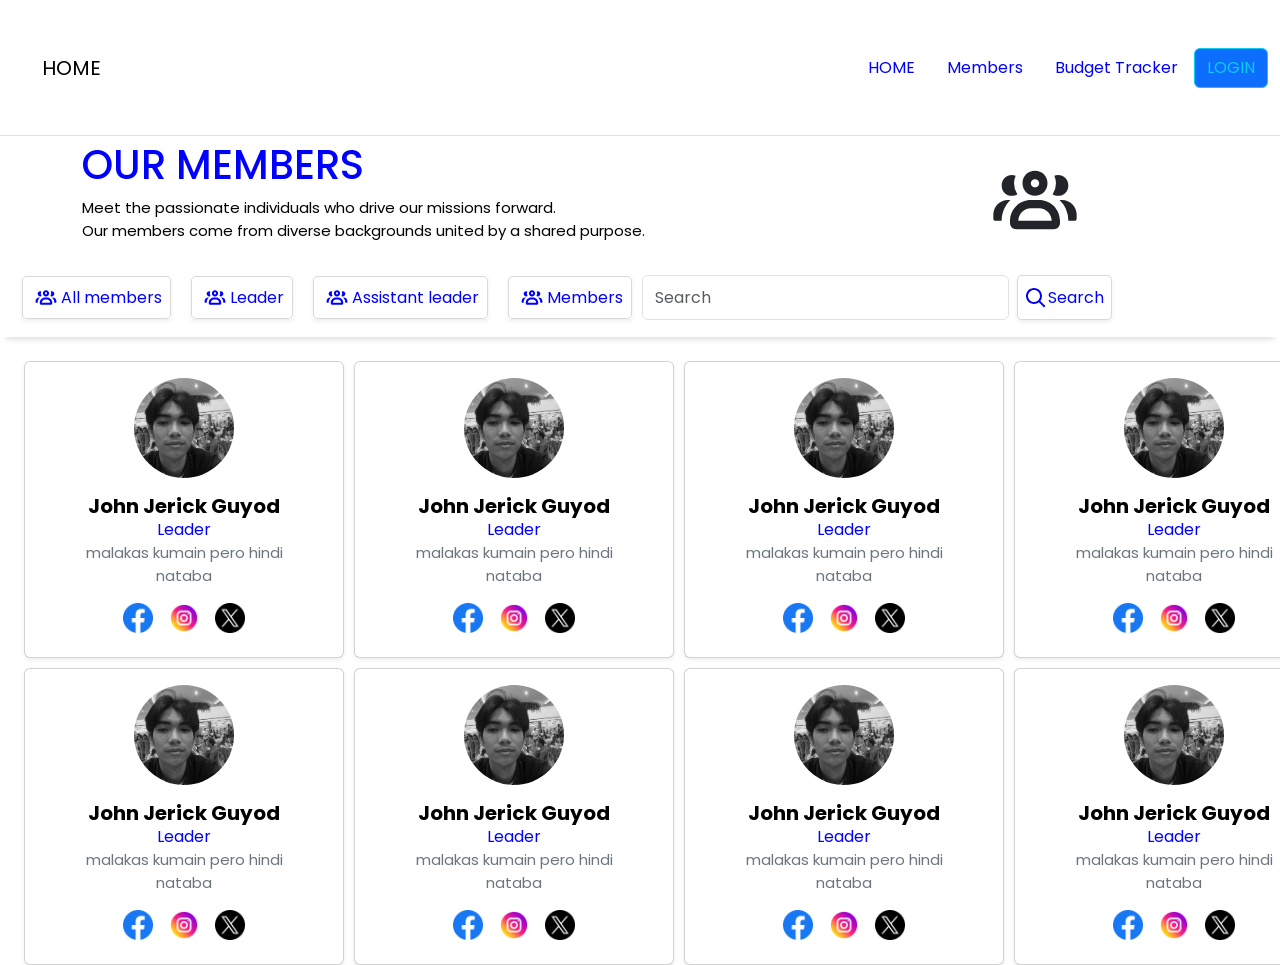
==== commit 3c6dc2e7: "Add files via upload" ====
--- a/members.html
+++ b/members.html
@@ -20,6 +20,9 @@
               </li>
               <li class="nav-item">
                 <a class="nav-link active" aria-current="page" href="members.html">Members</a>
+              </li>
+              <li class="nav-item">
+                <a class="nav-link active" aria-current="page" href="expensestracker.html">Budget Tracker</a>
               </li>
                 <button type="button" class="btn btn-primary btn-outline-info" data-bs-toggle="modal" data-bs-target="#staticBackdrop">
                   LOGIN
@@ -66,37 +69,37 @@
 </nav>
 </div>
 <!-- Modal -->
-<div class="modal fade" id="staticBackdrop" data-bs-backdrop="static" data-bs-keyboard="false" tabindex="-1" aria-labelledby="staticBackdropLabel" aria-hidden="true">
-  <div class="modal-dialog">
-    <div class="modal-content">
-      <div class="container">
-        <h1 class="text-center p-5">LOGIN</h1>
+  <div class="modal fade" id="staticBackdrop" data-bs-backdrop="static" data-bs-keyboard="false" tabindex="-1" aria-labelledby="staticBackdropLabel" aria-hidden="true">
+    <div class="modal-dialog">
+      <div class="modal-content">
+        <div class="container">
+          <h1 class="text-center p-5">LOGIN</h1>
+        </div>
+        <div class="modal-body">
+              <div class="container g-5">
+              <div class="form-floating mb-3">
+                <input type="email" class="form-control" id="floatingInput" placeholder="name@example.com">
+                <label for="floatingInput">Email address</label>
+              </div>
+                        <div class="form-floating">
+                <input type="password" class="form-control" id="floatingPassword" placeholder="Password">
+                <label for="floatingPassword">Password</label>
+              </div>
+          </div>
+        
+          
+        </div>
+        <div class="modal-footer">
+          <button type="button" class="btn btn-secondary" data-bs-dismiss="modal">Cancel</button>
+
+          <a href="frema.html">
+            <button type="button" class="btn btn-primary">LOGIN</button>
+          </a>
+          
+        </div>
       </div>
-      <div class="modal-body">
-             <div class="container g-5">
-             <div class="form-floating mb-3">
-              <input type="email" class="form-control" id="floatingInput" placeholder="name@example.com">
-              <label for="floatingInput">Email address</label>
-            </div>
-                      <div class="form-floating">
-              <input type="password" class="form-control" id="floatingPassword" placeholder="Password">
-              <label for="floatingPassword">Password</label>
-            </div>
-        </div>
-       
-        
-      </div>
-      <div class="modal-footer">
-        <button type="button" class="btn btn-secondary" data-bs-dismiss="modal">Cancel</button>
-
-        <a href="frema.html">
-          <button type="button" class="btn btn-primary">LOGIN</button>
-        </a>
-        
-      </div>
     </div>
   </div>
-</div>
 
 <div class="container bg-white">
     <div class="d-grid member-grid-logo-title">
@@ -122,7 +125,7 @@
 </div>
 <nav class="navbar navbar-expand-lg sticky-top bg-white mb-4 bottom-shadow-minimal" style="top: 15vh; z-index: 100 !important;">
   <div class="container-fluid">
-    <div class="navbar-collapse">
+    <div class="d-grid responsiver1">
       <ul class="navbar-nav me-auto mb-2 mb-lg-0">
         <li class="nav-item nav-link-margin shadow-sm">
           <a class="nav-link active member-a-style activator d-flex justify-content-center align-items-center" aria-current="page" href="#">
@@ -157,183 +160,193 @@
             </svg>Members</a>
         </li>
       </ul>
-      <form class="d-flex" role="search">
-        <input class="form-control me-2" type="search" placeholder="Search" aria-label="Search"/>
-        <button class="button-style shadow-sm" type="submit">Search</button>
-      </form>
+      <div class="d-flex align-items-center justify-content-center">
+        <form class="d-flex" role="search">
+          <input style="height: 45px  !important;" class="form-control me-2" type="search" placeholder="Search" aria-label="Search"/>
+          <button class="button-style shadow-sm d-flex justify-content-center align-items-center" type="submit" style="width: 120px;">
+            <svg  xmlns="http://www.w3.org/2000/svg" width="24" height="24"  
+              fill="currentColor" viewBox="0 0 24 24" >
+              <!--Boxicons v3.0.8 https://boxicons.com | License  https://docs.boxicons.com/free-->
+              <path d="M18 10c0-4.41-3.59-8-8-8s-8 3.59-8 8 3.59 8 8 8c1.85 0 3.54-.63 4.9-1.69l5.1 5.1L21.41 20l-5.1-5.1A8 8 0 0 0 18 10M4 10c0-3.31 2.69-6 6-6s6 2.69 6 6-2.69 6-6 6-6-2.69-6-6"></path>
+            </svg>
+            Search</button>
+        </form>
+      </div>
+      
     </div>
   </div>
 </nav>
 <div class="container-fluid d-flex justify-content-center align-items-center" >
     <div class="container-fluid d-grid members-card">
-    <div class="card d-flex justify-content-center align-items-center" style="width:20rem;">
-        <img src="testpic1.jpg" class="rounded-circle m-3" alt="img" height="100" width="100">
-            <div class="card-body m-0 p-0">
-                <h5 class="card-title text-center fw-bold text-black m-0">John Jerick Guyod</h5>
-                <p class="card-text text-center m-0">Leader</p>
-                <p class=" text-secondary text-center" style="font-size:15px;">malakas kumain pero hindi <br> nataba</p>
-                <div class="container d-flex justify-content-center align-items gap-3 mb-4">
-                
-                  <a href="">
-                    <img src="facebook.png" alt="" width="30" height="30">
-                  </a>
-                  <a href="">
-                    <img src="instagram.png" alt=""width="30" height="30">
-                  </a>
-                  <a href="">
-                    <img src="twitter.png" alt=""width="30" height="30" >
-                  </a>
-                  
-                </div>
-            </div>
-    </div><!--card1-->
-    <div class="card d-flex justify-content-center align-items-center" style="width:20rem;">
-        <img src="testpic1.jpg" class="rounded-circle m-3" alt="img" height="100" width="100">
-            <div class="card-body m-0 p-0">
-                <h5 class="card-title text-center fw-bold text-black m-0">John Jerick Guyod</h5>
-                <p class="card-text text-center m-0">Leader</p>
-                <p class=" text-secondary text-center" style="font-size:15px;">malakas kumain pero hindi <br> nataba</p>
-                <div class="container d-flex justify-content-center align-items gap-3 mb-4">
-                
-                  <a href="">
-                    <img src="facebook.png" alt="" width="30" height="30">
-                  </a>
-                  <a href="">
-                    <img src="instagram.png" alt=""width="30" height="30">
-                  </a>
-                  <a href="">
-                    <img src="twitter.png" alt=""width="30" height="30" >
-                  </a>
-                  
-                </div>
-            </div>
-    </div><!--card1-->
-    <div class="card d-flex justify-content-center align-items-center" style="width:20rem;">
-        <img src="testpic1.jpg" class="rounded-circle m-3" alt="img" height="100" width="100">
-            <div class="card-body m-0 p-0">
-                <h5 class="card-title text-center fw-bold text-black m-0">John Jerick Guyod</h5>
-                <p class="card-text text-center m-0">Leader</p>
-                <p class=" text-secondary text-center" style="font-size:15px;">malakas kumain pero hindi <br> nataba</p>
-                <div class="container d-flex justify-content-center align-items gap-3 mb-4">
-                
-                  <a href="">
-                    <img src="facebook.png" alt="" width="30" height="30">
-                  </a>
-                  <a href="">
-                    <img src="instagram.png" alt=""width="30" height="30">
-                  </a>
-                  <a href="">
-                    <img src="twitter.png" alt=""width="30" height="30" >
-                  </a>
-                  
-                </div>
-            </div>
-    </div><!--card1-->
-    <div class="card d-flex justify-content-center align-items-center" style="width:20rem;">
-        <img src="testpic1.jpg" class="rounded-circle m-3" alt="img" height="100" width="100">
-            <div class="card-body m-0 p-0">
-                <h5 class="card-title text-center fw-bold text-black m-0">John Jerick Guyod</h5>
-                <p class="card-text text-center m-0">Leader</p>
-                <p class=" text-secondary text-center" style="font-size:15px;">malakas kumain pero hindi <br> nataba</p>
-                <div class="container d-flex justify-content-center align-items gap-3 mb-4">
-                
-                  <a href="">
-                    <img src="facebook.png" alt="" width="30" height="30">
-                  </a>
-                  <a href="">
-                    <img src="instagram.png" alt=""width="30" height="30">
-                  </a>
-                  <a href="">
-                    <img src="twitter.png" alt=""width="30" height="30" >
-                  </a>
-                  
-                </div>
-            </div>
-    </div><!--card1-->
-    <div class="card d-flex justify-content-center align-items-center" style="width:20rem;">
-        <img src="testpic1.jpg" class="rounded-circle m-3" alt="img" height="100" width="100">
-            <div class="card-body m-0 p-0">
-                <h5 class="card-title text-center fw-bold text-black m-0">John Jerick Guyod</h5>
-                <p class="card-text text-center m-0">Leader</p>
-                <p class=" text-secondary text-center" style="font-size:15px;">malakas kumain pero hindi <br> nataba</p>
-                <div class="container d-flex justify-content-center align-items gap-3 mb-4">
-                
-                  <a href="">
-                    <img src="facebook.png" alt="" width="30" height="30">
-                  </a>
-                  <a href="">
-                    <img src="instagram.png" alt=""width="30" height="30">
-                  </a>
-                  <a href="">
-                    <img src="twitter.png" alt=""width="30" height="30" >
-                  </a>
-                  
-                </div>
-            </div>
-    </div><!--card1-->
-    <div class="card d-flex justify-content-center align-items-center" style="width:20rem;">
-        <img src="testpic1.jpg" class="rounded-circle m-3" alt="img" height="100" width="100">
-            <div class="card-body m-0 p-0">
-                <h5 class="card-title text-center fw-bold text-black m-0">John Jerick Guyod</h5>
-                <p class="card-text text-center m-0">Leader</p>
-                <p class=" text-secondary text-center" style="font-size:15px;">malakas kumain pero hindi <br> nataba</p>
-                <div class="container d-flex justify-content-center align-items gap-3 mb-4">
-                
-                  <a href="">
-                    <img src="facebook.png" alt="" width="30" height="30">
-                  </a>
-                  <a href="">
-                    <img src="instagram.png" alt=""width="30" height="30">
-                  </a>
-                  <a href="">
-                    <img src="twitter.png" alt=""width="30" height="30" >
-                  </a>
-                  
-                </div>
-            </div>
-    </div><!--card1-->
-    <div class="card d-flex justify-content-center align-items-center" style="width:20rem;">
-        <img src="testpic1.jpg" class="rounded-circle m-3" alt="img" height="100" width="100">
-            <div class="card-body m-0 p-0">
-                <h5 class="card-title text-center fw-bold text-black m-0">John Jerick Guyod</h5>
-                <p class="card-text text-center m-0">Leader</p>
-                <p class=" text-secondary text-center" style="font-size:15px;">malakas kumain pero hindi <br> nataba</p>
-                <div class="container d-flex justify-content-center align-items gap-3 mb-4">
-                
-                  <a href="">
-                    <img src="facebook.png" alt="" width="30" height="30">
-                  </a>
-                  <a href="">
-                    <img src="instagram.png" alt=""width="30" height="30">
-                  </a>
-                  <a href="">
-                    <img src="twitter.png" alt=""width="30" height="30" >
-                  </a>
-                  
-                </div>
-            </div>
-    </div><!--card1-->
-    <div class="card d-flex justify-content-center align-items-center" style="width:20rem;">
-        <img src="testpic1.jpg" class="rounded-circle m-3" alt="img" height="100" width="100">
-            <div class="card-body m-0 p-0">
-                <h5 class="card-title text-center fw-bold text-black m-0">John Jerick Guyod</h5>
-                <p class="card-text text-center m-0">Leader</p>
-                <p class=" text-secondary text-center" style="font-size:15px;">malakas kumain pero hindi <br> nataba</p>
-                <div class="container d-flex justify-content-center align-items gap-3 mb-4">
-                
-                  <a href="">
-                    <img src="facebook.png" alt="" width="30" height="30">
-                  </a>
-                  <a href="">
-                    <img src="instagram.png" alt=""width="30" height="30">
-                  </a>
-                  <a href="">
-                    <img src="twitter.png" alt=""width="30" height="30" >
-                  </a>
-                  
-                </div>
-            </div>
-    </div><!--card1-->
+    <div class="card d-flex justify-content-center align-items-center shadow-sm" style="width:20rem; ">
+        <img src="testpic1.jpg" class="rounded-circle m-3" alt="img" height="100" width="100">
+            <div class="card-body m-0 p-0 ">
+                <h5 class="card-title text-center fw-bold text-black m-0">John Jerick Guyod</h5>
+                <p class="card-text text-center m-0">Leader</p>
+                <p class=" text-secondary text-center" style="font-size:15px;">malakas kumain pero hindi <br> nataba</p>
+                <div class="container d-flex justify-content-center align-items gap-3 mb-4">
+                
+                  <a href="">
+                    <img src="facebook.png" alt="" width="30" height="30">
+                  </a>
+                  <a href="">
+                    <img src="instagram.png" alt=""width="30" height="30">
+                  </a>
+                  <a href="">
+                    <img src="twitter.png" alt=""width="30" height="30" >
+                  </a>
+                  
+                </div>
+            </div>
+    </div><!--card1-->
+    <div class="card d-flex justify-content-center align-items-center shadow-sm" style="width:20rem; ">
+        <img src="testpic1.jpg" class="rounded-circle m-3" alt="img" height="100" width="100">
+            <div class="card-body m-0 p-0 ">
+                <h5 class="card-title text-center fw-bold text-black m-0">John Jerick Guyod</h5>
+                <p class="card-text text-center m-0">Leader</p>
+                <p class=" text-secondary text-center" style="font-size:15px;">malakas kumain pero hindi <br> nataba</p>
+                <div class="container d-flex justify-content-center align-items gap-3 mb-4">
+                
+                  <a href="">
+                    <img src="facebook.png" alt="" width="30" height="30">
+                  </a>
+                  <a href="">
+                    <img src="instagram.png" alt=""width="30" height="30">
+                  </a>
+                  <a href="">
+                    <img src="twitter.png" alt=""width="30" height="30" >
+                  </a>
+                  
+                </div>
+            </div>
+    </div><!--card1-->
+    <div class="card d-flex justify-content-center align-items-center shadow-sm" style="width:20rem; ">
+        <img src="testpic1.jpg" class="rounded-circle m-3" alt="img" height="100" width="100">
+            <div class="card-body m-0 p-0 ">
+                <h5 class="card-title text-center fw-bold text-black m-0">John Jerick Guyod</h5>
+                <p class="card-text text-center m-0">Leader</p>
+                <p class=" text-secondary text-center" style="font-size:15px;">malakas kumain pero hindi <br> nataba</p>
+                <div class="container d-flex justify-content-center align-items gap-3 mb-4">
+                
+                  <a href="">
+                    <img src="facebook.png" alt="" width="30" height="30">
+                  </a>
+                  <a href="">
+                    <img src="instagram.png" alt=""width="30" height="30">
+                  </a>
+                  <a href="">
+                    <img src="twitter.png" alt=""width="30" height="30" >
+                  </a>
+                  
+                </div>
+            </div>
+    </div><!--card1-->
+    <div class="card d-flex justify-content-center align-items-center shadow-sm" style="width:20rem; ">
+        <img src="testpic1.jpg" class="rounded-circle m-3" alt="img" height="100" width="100">
+            <div class="card-body m-0 p-0 ">
+                <h5 class="card-title text-center fw-bold text-black m-0">John Jerick Guyod</h5>
+                <p class="card-text text-center m-0">Leader</p>
+                <p class=" text-secondary text-center" style="font-size:15px;">malakas kumain pero hindi <br> nataba</p>
+                <div class="container d-flex justify-content-center align-items gap-3 mb-4">
+                
+                  <a href="">
+                    <img src="facebook.png" alt="" width="30" height="30">
+                  </a>
+                  <a href="">
+                    <img src="instagram.png" alt=""width="30" height="30">
+                  </a>
+                  <a href="">
+                    <img src="twitter.png" alt=""width="30" height="30" >
+                  </a>
+                  
+                </div>
+            </div>
+    </div><!--card1-->
+    <div class="card d-flex justify-content-center align-items-center shadow-sm" style="width:20rem; ">
+        <img src="testpic1.jpg" class="rounded-circle m-3" alt="img" height="100" width="100">
+            <div class="card-body m-0 p-0 ">
+                <h5 class="card-title text-center fw-bold text-black m-0">John Jerick Guyod</h5>
+                <p class="card-text text-center m-0">Leader</p>
+                <p class=" text-secondary text-center" style="font-size:15px;">malakas kumain pero hindi <br> nataba</p>
+                <div class="container d-flex justify-content-center align-items gap-3 mb-4">
+                
+                  <a href="">
+                    <img src="facebook.png" alt="" width="30" height="30">
+                  </a>
+                  <a href="">
+                    <img src="instagram.png" alt=""width="30" height="30">
+                  </a>
+                  <a href="">
+                    <img src="twitter.png" alt=""width="30" height="30" >
+                  </a>
+                  
+                </div>
+            </div>
+    </div><!--card1-->
+    <div class="card d-flex justify-content-center align-items-center shadow-sm" style="width:20rem; ">
+        <img src="testpic1.jpg" class="rounded-circle m-3" alt="img" height="100" width="100">
+            <div class="card-body m-0 p-0 ">
+                <h5 class="card-title text-center fw-bold text-black m-0">John Jerick Guyod</h5>
+                <p class="card-text text-center m-0">Leader</p>
+                <p class=" text-secondary text-center" style="font-size:15px;">malakas kumain pero hindi <br> nataba</p>
+                <div class="container d-flex justify-content-center align-items gap-3 mb-4">
+                
+                  <a href="">
+                    <img src="facebook.png" alt="" width="30" height="30">
+                  </a>
+                  <a href="">
+                    <img src="instagram.png" alt=""width="30" height="30">
+                  </a>
+                  <a href="">
+                    <img src="twitter.png" alt=""width="30" height="30" >
+                  </a>
+                  
+                </div>
+            </div>
+    </div><!--card1-->
+    <div class="card d-flex justify-content-center align-items-center shadow-sm" style="width:20rem; ">
+        <img src="testpic1.jpg" class="rounded-circle m-3" alt="img" height="100" width="100">
+            <div class="card-body m-0 p-0 ">
+                <h5 class="card-title text-center fw-bold text-black m-0">John Jerick Guyod</h5>
+                <p class="card-text text-center m-0">Leader</p>
+                <p class=" text-secondary text-center" style="font-size:15px;">malakas kumain pero hindi <br> nataba</p>
+                <div class="container d-flex justify-content-center align-items gap-3 mb-4">
+                
+                  <a href="">
+                    <img src="facebook.png" alt="" width="30" height="30">
+                  </a>
+                  <a href="">
+                    <img src="instagram.png" alt=""width="30" height="30">
+                  </a>
+                  <a href="">
+                    <img src="twitter.png" alt=""width="30" height="30" >
+                  </a>
+                  
+                </div>
+            </div>
+    </div><!--card1-->
+    <div class="card d-flex justify-content-center align-items-center shadow-sm" style="width:20rem; ">
+        <img src="testpic1.jpg" class="rounded-circle m-3" alt="img" height="100" width="100">
+            <div class="card-body m-0 p-0 ">
+                <h5 class="card-title text-center fw-bold text-black m-0">John Jerick Guyod</h5>
+                <p class="card-text text-center m-0">Leader</p>
+                <p class=" text-secondary text-center" style="font-size:15px;">malakas kumain pero hindi <br> nataba</p>
+                <div class="container d-flex justify-content-center align-items gap-3 mb-4">
+                
+                  <a href="">
+                    <img src="facebook.png" alt="" width="30" height="30">
+                  </a>
+                  <a href="">
+                    <img src="instagram.png" alt=""width="30" height="30">
+                  </a>
+                  <a href="">
+                    <img src="twitter.png" alt=""width="30" height="30" >
+                  </a>
+                  
+                </div>
+            </div>
+    </div><!--card1-->
+    
     
     </div>
 </div>
--- a/index.css
+++ b/index.css
@@ -5,12 +5,19 @@
     margin: 0;
     padding: 0;
 }
+.centralizer{
+    display: flex;
+    align-items: center;
+    justify-content: center;
+}
 .color-blue{
     color:blue !important;
 }
 .header{
     margin-bottom:5px;
-    b
+}
+.responsiver1{
+    grid-template-columns: repeat(5,auto) !important;
 }
 h1,p,h5{
     color:blue !important;
@@ -94,8 +101,14 @@
     .navs{
         display: none;
     }
+    .members-card{
+    grid-template-columns: repeat(2,auto);
+}
 }
 @media(max-width:400px){
+    .members-card{
+    grid-template-columns: repeat(1,auto);
+}
      .grid-template-4{
         grid-template-columns: repeat(1,auto);
     }
